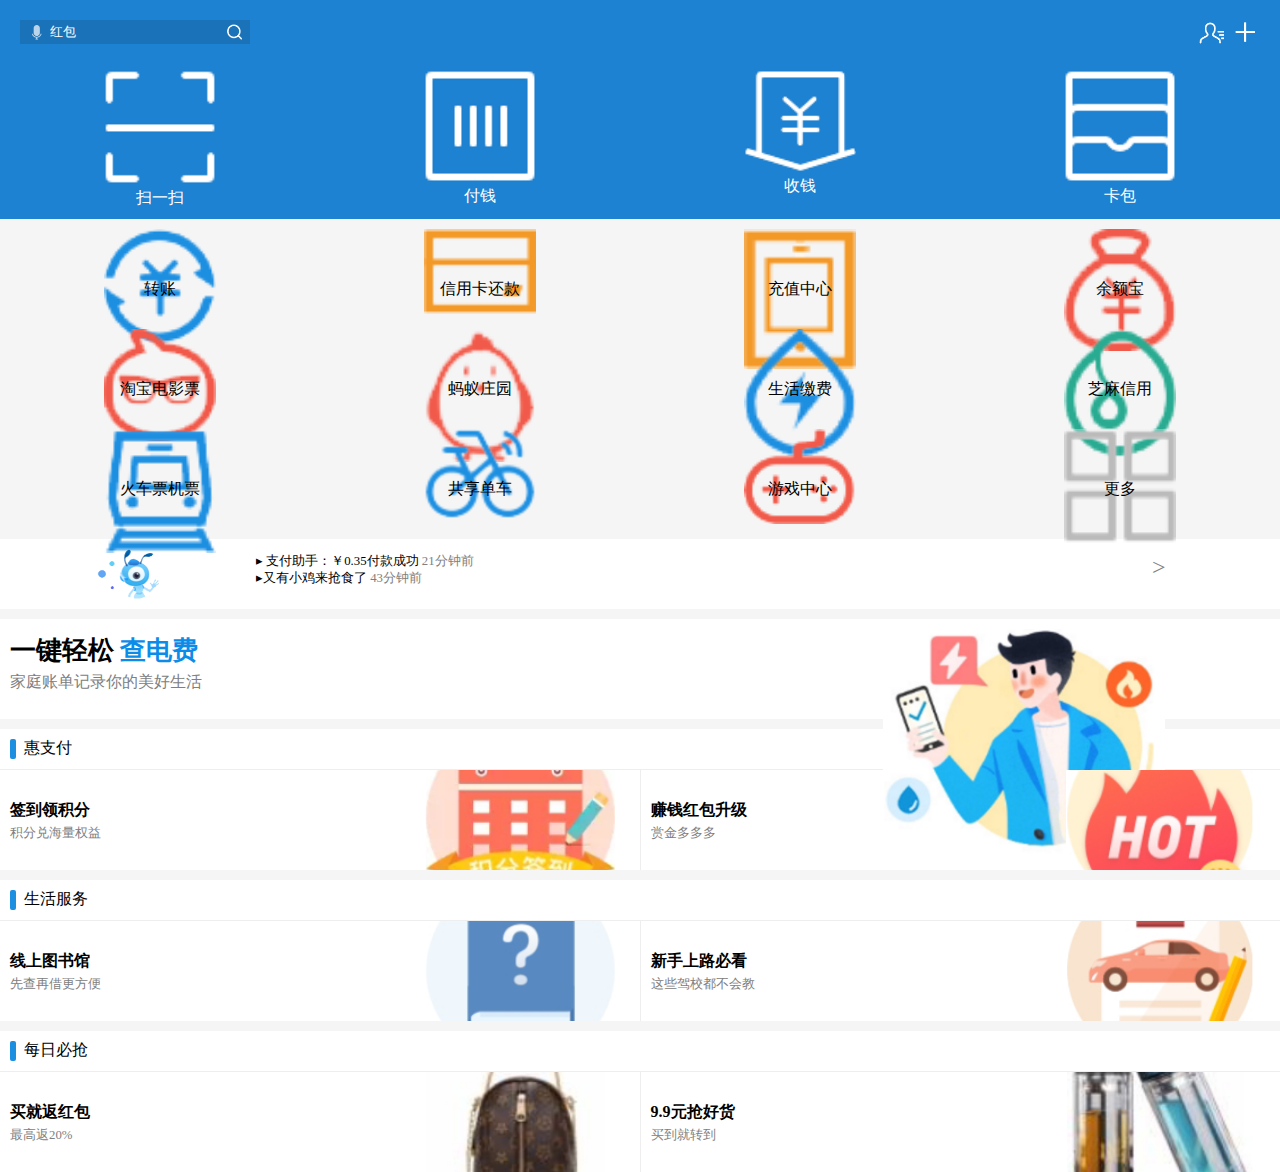
==== index.html @ 656d41e8 "更换新的样式和html结构（1）" ====
<!DOCTYPE html>
<html lang="en">

<head>
    <meta charset="UTF-8">
    <meta name="viewport" content="width=device-width, initial-scale=1.0">
    <meta http-equiv="X-UA-Compatible" content="ie=edge">
    <title>支付宝</title>
    <link rel="stylesheet" href="./css/search.css">
    <link rel="stylesheet" href="./css/mainPortal.css">
    <link rel="stylesheet" href="./css/subPortal.css">
    <link rel="stylesheet" href="./css/ad1.css">
    <link rel="stylesheet" href="./css/ad2.css">
    
    <link rel="stylesheet" href="./css/channelLifeService.css">
    <link rel="stylesheet" href="./css/channelDailyPay.css">

    <link rel="stylesheet" href="./css/discountChannel.css">
    
</head>

<body>
    <!-- 快速出疗效 5分钟-->
    <search>
        <input type="input" value="红包">
        <img src="./img/microphone.png" />
        <img src="./img/magnifier.png" />
        <img src="./img/plus.png" />
        <img src="./img/user.png" />
    </search>
    <!-- 快速出疗效 8分钟-->
    <ul id="mainPortal">
        <li><img src="./img/扫一扫.png"><br/>           扫一扫</li>
        <li><img src="./img/付钱.png"><br/>           付钱</li>
        <li><img src="./img/收钱.png"><br/>           收钱</li>
        <li><img src="./img/卡包.png"><br/>           卡包</li>
        
      
    </ul>
    <ul id="subPortal">
        <li>
            <div>
                <img src="./img/转账.png" alt="">
            </div>
            <div>转账</div>
        </li>
        <li>
            <div>
                <img src="./img/信用卡还款.png" alt="">
            </div>
            <div>信用卡还款</div>
        </li>
        <li>
            <div>
                <img src="./img/充值中心.png" alt="">
            </div>
            <div>充值中心</div>
        </li>
        <li>
            <div>
                <img src="./img/余额宝.png" alt="">
            </div>
            <div>余额宝</div>
        </li>

        <li>
            <div>
                <img src="./img/淘宝电影票.png" alt="">
            </div>
            <div>淘宝电影票</div>
        </li>
        <li>
            <div>
                <img src="./img/蚂蚁庄园.png" alt="">
            </div>
            <div>蚂蚁庄园</div>
        </li>
        <li>
            <div>
                <img src="./img/生活缴费.png" alt="">
            </div>
            <div>生活缴费</div>
        </li>
        <li>
            <div>
                <img src="./img/芝麻信用.png" alt="">
            </div>
            <div>芝麻信用</div>
        </li>

        <li>
            <div>
                <img src="./img/火车票机票.png" alt="">
            </div>
            <div>火车票机票</div>
        </li>
        <li>
            <div>
                <img src="./img/共享单车.png" alt="">
            </div>
            <div>共享单车</div>
        </li>
        <li>
            <div>
                <img src="./img/游戏中心.png" alt="">
            </div>
            <div>游戏中心</div>
        </li>
        <li>
            <div>
                <img src="./img/更多.png" alt="">
            </div>
            <div>更多</div>
        </li>
    </ul>

    <div id="ad1">
        <div>
            <img src="./img/blueAnt.png" alt="">
        </div>
        <div>
            <p>&rtrif; 支付助手：￥0.35付款成功
                <span>21分钟前</span>
            </p>
            <p>&rtrif;又有小鸡来抢食了
                <span>43分钟前</span>
            </p>
        </div>
        <div>
            >
        </div>
    </div>

    <div id="ad2">
        <div>
            <p>
                <span>一键轻松</span>
                <span>查电费</span>
            </p>
            <p>家庭账单记录你的美好生活</p>
        </div>
        <div>
            <img src="./img/boy.png" alt="">
        </div>
    </div>
    <div id="discount">
        <div>
            <span></span>
            <span>惠支付</span>
        </div>
        <div>
            <div>
                <p>签到领积分</p>
                <p>积分兑海量权益</p>
            </div>
            <div>
                <p>赚钱红包升级</p>
                <p>赏金多多多</p>
            </div>
        </div>
    </div>


    <div id="lifeServiceHeader">
        <span></span>
        <span>生活服务</span>
    </div>
    <div id="lifeServiceBody">
        <div>
            <p>线上图书馆</p>
            <p>先查再借更方便</p>
        </div>
        <div>
            <p>新手上路必看</p>
            <p>这些驾校都不会教</p>
        </div>
    </div>


 
    <div id="dailyPayHeader">
        <span></span>
        <span>每日必抢</span>
    </div>
    <div id="dailyPayBody">
        <div>
            <p>买就返红包</p>
            <p>最高返20%</p>
        </div>
        <div>
            <p>9.9元抢好货</p>
            <p>买到就转到</p>
        </div>
    </div>




</body>

</html>
<script>

</script>
---- css/search.css ----
/* step1 */
*{
    margin: 0;
    padding:0;
    list-style: none;
}
body{
    background: rgb(245, 245, 245);
}
search{
    background: rgb(30, 130, 210);
    height: 30px;
    display: block;
    padding: 20px 20px;
}
search >input{
    width: 200px;
    background: #1a72b9;
    outline: 0;
    border: 0;
    color: white;
    line-height: 24px;
    padding-left: 30px;
    background-repeat: no-repeat;
    background-size: 10%;
    background-position-y: 4px;
    background-position-x: 6px;
    float: left;
}

search >img{
    position: relative;
    float: left;
}

search >img:nth-child(2){
    left: -220px;
    top: 3px;
}
search >img:nth-child(3){
    left: -39px;
    top: 2px;
}
search >img:nth-child(4){
    float: right;
}
search >img:nth-child(5){
    float: right;
 margin-right: 5px;
}
---- css/mainPortal.css ----
/* step2 */

 
#mainPortal{
    background: rgb(30, 130, 210);
    display: flex;
    background: rgb(30, 130, 210);
    color: white;
    
}
#mainPortal img{
    width: 35%;
}
#mainPortal >li{
    margin-bottom: 10px;
    flex: 1;
    text-align: center;
    color: white;   
    margin-bottom: 10px;
}

#mainPortal >li >img{
    width: 35%;
}
---- css/subPortal.css ----
/* step3 */
#subPortal{
    display: flex;
    flex-flow: row wrap;
    margin-top: 10px;
}

#subPortal >li{
    height: 100px;
    width: 25%;
    display: inline-block;
    color: black;
  
}
#subPortal >li >div{
    text-align: center;
    height: 50px;
}

#subPortal >li >div >img{
    width: 35%;
}
---- css/ad1.css ----
/* step4 */
#ad1{
    height: 70px;
    display: flex;
    background: white;
    margin-top: 10px;
}

#ad1 img{
    height: 50px;
    margin-top: 10px;
}
#ad1 >div{
    height: 70px;
}

#ad1 >div:nth-child(1){
    text-align: center;
    flex: 20;
}
#ad1 >div:nth-child(2){
    flex: 70;
    font-size: .8rem;
    margin-top: 14px;
    
}
#ad1 >div:nth-child(3){
    flex: 10;
    margin-top: 15px;
    font-size: 1.5rem;
    color: gray;
}

#ad1 span{
    color: gray;
}
---- css/ad2.css ----
/* step5 */
#ad2{
    height: 100px;
    display: flex;
    background: white;
    margin-top: 10px;
}


#ad2 >div{
    height: 100px;
}

#ad2 >div:nth-child(1){
   
    flex: 60;
    font-size: .8rem;
    margin-top: 14px;
}

#ad2 >div:nth-child(1) >div{
    
}
#ad2 >div:nth-child(1) >p:nth-child(1){
    font-size: 1.6rem;
    font-weight: 900;
    margin-left: 10px;
}
#ad2 >div:nth-child(1) >p:nth-child(1) >span:nth-child(1){
    
}
#ad2 >div:nth-child(1) >p:nth-child(1) >span:nth-child(2){
    color: rgb(12,140,233);
}
#ad2 >div:nth-child(1) >p:nth-child(2){
    margin-left: 10px;
    font-size: 1rem;
    color: gray;
    margin-top: 4px;
}

#ad2 >div:nth-child(2){
    flex: 40;
    text-align: center;
}
#ad2 >div:nth-child(2) >img{
    width: 55%;
    margin-top: 10px;
}
---- css/channelLifeService.css ----
#lifeServiceHeader{
    margin-top: 10px;
    height: 40px;
    padding-left: 10px;
    background: white;
    display: flex;
    align-items:center;/*垂直居中*/
    border-bottom: 1px solid #eeeeee;
}

#lifeServiceHeader >span:nth-child(1){
     
    border-left: 6px solid  rgb(29, 143, 225);
    height: 20px;
    margin-right: 8px;
    border-radius: 2px;
}   
#lifeServiceHeader >span:nth-child(2){
    font-size: 1rem;
}

#lifeServiceBody{
    display: flex;
    height: 100px;
    background-color: white;
}
#lifeServiceBody >div:nth-child(1){
    
    flex: 1;
    background-image: url("../img/question.png");
    background-repeat: no-repeat;
    background-size: 30%;
    background-position: 95% 50%;    
    padding-left: 10px;
    padding-top: 30px;
    border-right: 1px solid #eeeeee;
}
#lifeServiceBody >div:nth-child(1) >p:nth-child(1){
    font-weight: bold
}

#lifeServiceBody >div:nth-child(1) >p:nth-child(2){
    font-size:0.8rem;
    margin-top: 4px;
    color: gray;
}

#lifeServiceBody >div:nth-child(2){
    flex: 1;
    padding-left: 10px;
    background-image: url("../img/marker.png");
    background-repeat: no-repeat;
    background-size: 30%;
    background-position: 95% 50%;    
    padding-left: 10px;
    padding-top: 30px;
}

#lifeServiceBody >div:nth-child(2) >p:nth-child(1){
    font-weight: bold
}
#lifeServiceBody >div:nth-child(2) >p:nth-child(2){
    font-size:0.8rem;
    margin-top: 4px;
    color:grey;
}
---- css/channelDailyPay.css ----
#dailyPayHeader{
    margin-top: 10px;
    height: 40px;
    padding-left: 10px;
    background: white;
    display: flex;
    align-items:center;/*垂直居中*/
    border-bottom: 1px solid #eeeeee;
}

#dailyPayHeader >span:nth-child(1){
     
    border-left: 6px solid  rgb(29, 143, 225);
    height: 20px;
    margin-right: 8px;
    border-radius: 2px;
}   
#dailyPayHeader >span:nth-child(2){
    font-size: 1rem;
}

#dailyPayBody{
    display: flex;
    height: 100px;
    background-color: white;
}
#dailyPayBody >div:nth-child(1){
    
    flex: 1;
    background-image: url("../img/bag.png");
    background-repeat: no-repeat;
    background-size: 30%;
    background-position: 95% 50%;    
    padding-left: 10px;
    padding-top: 30px;
    border-right: 1px solid #eeeeee;
}
#dailyPayBody >div:nth-child(1) >p:nth-child(1){
    font-weight: bold
}

#dailyPayBody >div:nth-child(1) >p:nth-child(2){
    font-size:0.8rem;
    margin-top: 4px;
    color: gray;
}

#dailyPayBody >div:nth-child(2){
    flex: 1;
    padding-left: 10px;
    background-image: url("../img/cup.png");
    background-repeat: no-repeat;
    background-size: 30%;
    background-position: 95% 50%;    
    padding-left: 10px;
    padding-top: 30px;
}

#dailyPayBody >div:nth-child(2) >p:nth-child(1){
    font-weight: bold
}
#dailyPayBody >div:nth-child(2) >p:nth-child(2){
    font-size:0.8rem;
    margin-top: 4px;
    color:grey;
}
---- css/discountChannel.css ----
#discount{

}
#discount >div:nth-child(1){
    margin-top: 10px;
    height: 40px;
    padding-left: 10px;
    background: white;
    display: flex;
    align-items:center;/*垂直居中*/
    border-bottom: 1px solid #eeeeee;
}
#discount >div:nth-child(1) >span:nth-child(1){
     
    border-left: 6px solid  rgb(29, 143, 225);
    height: 20px;
    margin-right: 8px;
    border-radius: 2px;
}   
#discount >div:nth-child(1) >span:nth-child(2){
    font-size: 1rem;
}

#discount >div:nth-child(2){
    
}



 



#discount >div:nth-child(2){
    display: flex;
    height: 100px;
    background-color: white;
}
#discount >div:nth-child(2) >div:nth-child(1){
    
    flex: 1;
    background-image: url("../img/score.png");
    background-repeat: no-repeat;
    background-size: 30%;
    background-position: 95% 50%;    
    padding-left: 10px;
    padding-top: 30px;
    border-right: 1px solid #eeeeee;
}
#discount >div:nth-child(2) >div:nth-child(1) >p:nth-child(1){
    font-weight: bold
}

#discount >div:nth-child(2) >div:nth-child(1) >p:nth-child(2){
    font-size:0.8rem;
    margin-top: 4px;
    color: gray;
}

#discount >div:nth-child(2) >div:nth-child(2){
    flex: 1;
    padding-left: 10px;
    background-image: url("../img/hot.png");
    background-repeat: no-repeat;
    background-size: 30%;
    background-position: 95% 50%;    
    padding-left: 10px;
    padding-top: 30px;
}

#discount >div:nth-child(2) >div:nth-child(2) >p:nth-child(1){
    font-weight: bold
}
#discount >div:nth-child(2) >div:nth-child(2) >p:nth-child(2){
    font-size:0.8rem;
    margin-top: 4px;
    color:grey;
}
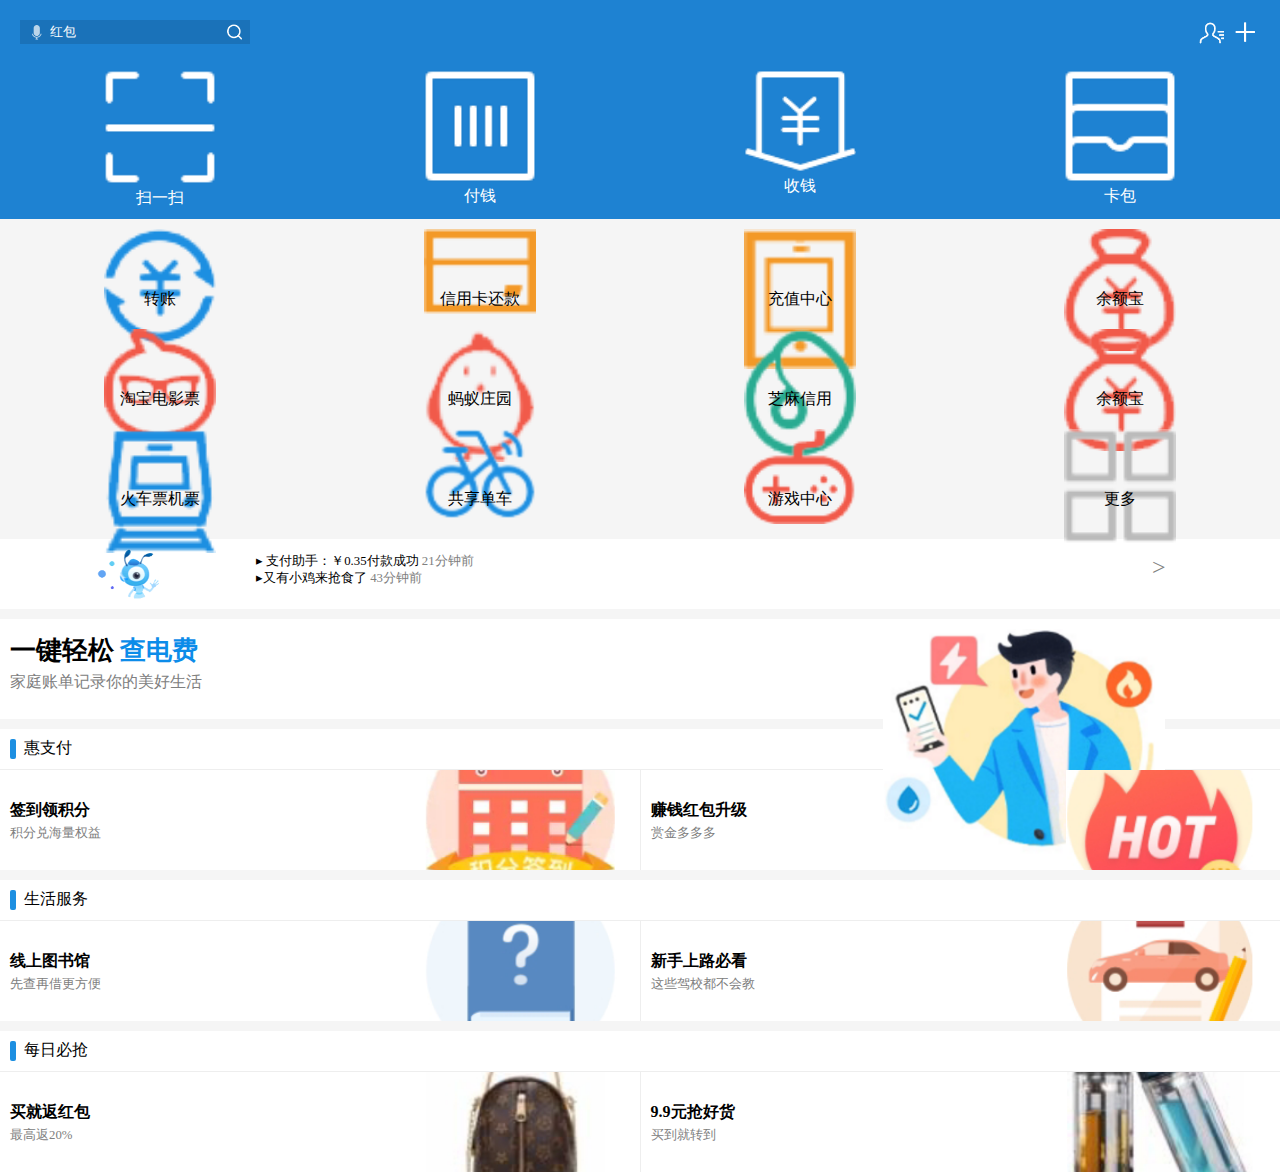
==== commit 14481573: "ul li serials to dl elements." ====
--- a/index.html
+++ b/index.html
@@ -6,117 +6,94 @@
     <meta name="viewport" content="width=device-width, initial-scale=1.0">
     <meta http-equiv="X-UA-Compatible" content="ie=edge">
     <title>支付宝</title>
+      <!-- <link rel="stylesheet" href="./css/layout.css"> -->
     <link rel="stylesheet" href="./css/search.css">
     <link rel="stylesheet" href="./css/mainPortal.css">
     <link rel="stylesheet" href="./css/subPortal.css">
     <link rel="stylesheet" href="./css/ad1.css">
     <link rel="stylesheet" href="./css/ad2.css">
-    
-    <link rel="stylesheet" href="./css/channelLifeService.css">
-    <link rel="stylesheet" href="./css/channelDailyPay.css">
 
-    <link rel="stylesheet" href="./css/discountChannel.css">
-    
+    <link rel="stylesheet" href="./css/discount.css">
+    <link rel="stylesheet" href="./css/lifeService.css">
+    <link rel="stylesheet" href="./css/dailyPay.css">
+
 </head>
 
 <body>
     <!-- 快速出疗效 5分钟-->
-    <search>
-        <input type="input" value="红包">
-        <img src="./img/microphone.png" />
-        <img src="./img/magnifier.png" />
-        <img src="./img/plus.png" />
-        <img src="./img/user.png" />
-    </search>
+    <div id="search">
+        <input type="input" placeholder="红包">
+        <img src="./img/microphone.png">
+        <img src="./img/magnifier.png">
+        <img src="./img/plus.png">
+        <img src="./img/user.png">
+    </div>
     <!-- 快速出疗效 8分钟-->
-    <ul id="mainPortal">
-        <li><img src="./img/扫一扫.png"><br/>           扫一扫</li>
-        <li><img src="./img/付钱.png"><br/>           付钱</li>
-        <li><img src="./img/收钱.png"><br/>           收钱</li>
-        <li><img src="./img/卡包.png"><br/>           卡包</li>
-        
-      
-    </ul>
-    <ul id="subPortal">
-        <li>
-            <div>
-                <img src="./img/转账.png" alt="">
-            </div>
-            <div>转账</div>
-        </li>
-        <li>
-            <div>
-                <img src="./img/信用卡还款.png" alt="">
-            </div>
-            <div>信用卡还款</div>
-        </li>
-        <li>
-            <div>
-                <img src="./img/充值中心.png" alt="">
-            </div>
-            <div>充值中心</div>
-        </li>
-        <li>
-            <div>
-                <img src="./img/余额宝.png" alt="">
-            </div>
-            <div>余额宝</div>
-        </li>
+    <div id="mainPortal">
+        <li><img src="./img/扫一扫.png"><br/> 扫一扫</li>
+        <li><img src="./img/付钱.png"><br/> 付钱</li>
+        <li><img src="./img/收钱.png"><br/> 收钱</li>
+        <li><img src="./img/卡包.png"><br/> 卡包</li>
+    </div>
+    <div id="subPortal">
+        <dl>
+            <dt><img src="./img/转账.png"></dt>
+            <dd>转账</dd>
+        </dl>
+        <dl>
+            <dt><img src="./img/信用卡还款.png"></dt>
+            <dd>信用卡还款</dd>
+        </dl>
+        <dl>
+            <dt><img src="./img/充值中心.png"></dt>
+            <dd>充值中心</dd>
+            </dl>
+        <dl>
+            <dt><img src="./img/余额宝.png"></dt>
+            <dd>余额宝</dd>
+        </dl>
 
-        <li>
-            <div>
-                <img src="./img/淘宝电影票.png" alt="">
-            </div>
-            <div>淘宝电影票</div>
-        </li>
-        <li>
-            <div>
-                <img src="./img/蚂蚁庄园.png" alt="">
-            </div>
-            <div>蚂蚁庄园</div>
-        </li>
-        <li>
-            <div>
-                <img src="./img/生活缴费.png" alt="">
-            </div>
-            <div>生活缴费</div>
-        </li>
-        <li>
-            <div>
-                <img src="./img/芝麻信用.png" alt="">
-            </div>
-            <div>芝麻信用</div>
-        </li>
 
-        <li>
-            <div>
-                <img src="./img/火车票机票.png" alt="">
-            </div>
-            <div>火车票机票</div>
-        </li>
-        <li>
-            <div>
-                <img src="./img/共享单车.png" alt="">
-            </div>
-            <div>共享单车</div>
-        </li>
-        <li>
-            <div>
-                <img src="./img/游戏中心.png" alt="">
-            </div>
-            <div>游戏中心</div>
-        </li>
-        <li>
-            <div>
-                <img src="./img/更多.png" alt="">
-            </div>
-            <div>更多</div>
-        </li>
-    </ul>
+        <dl>
+                <dt><img src="./img/淘宝电影票.png"></dt>
+                <dd>淘宝电影票</dd>
+            </dl>
+            <dl>
+                <dt><img src="./img/蚂蚁庄园.png"></dt>
+                <dd>蚂蚁庄园</dd>
+            </dl>
+            <dl>
+                <dt><img src="./img/芝麻信用.png"></dt>
+                <dd>芝麻信用</dd>
+                </dl>
+            <dl>
+                <dt><img src="./img/余额宝.png"></dt>
+                <dd>余额宝</dd>
+            </dl>
+
+
+
+            <dl>
+                    <dt><img src="./img/火车票机票.png"></dt>
+                    <dd>火车票机票</dd>
+                </dl>
+                <dl>
+                    <dt><img src="./img/共享单车.png"></dt>
+                    <dd>共享单车</dd>
+                </dl>
+                <dl>
+                    <dt><img src="./img/游戏中心.png"></dt>
+                    <dd>游戏中心</dd>
+                    </dl>
+                <dl>
+                    <dt><img src="./img/更多.png"></dt>
+                    <dd>更多</dd>
+                </dl>
+    </div>
 
     <div id="ad1">
         <div>
-            <img src="./img/blueAnt.png" alt="">
+            <img src="./img/blueAnt.png">
         </div>
         <div>
             <p>&rtrif; 支付助手：￥0.35付款成功
@@ -143,6 +120,7 @@
             <img src="./img/boy.png" alt="">
         </div>
     </div>
+
     <div id="discount">
         <div>
             <span></span>
@@ -159,42 +137,39 @@
             </div>
         </div>
     </div>
-
-
-    <div id="lifeServiceHeader">
-        <span></span>
-        <span>生活服务</span>
-    </div>
-    <div id="lifeServiceBody">
+    <div id="lifeService">
         <div>
-            <p>线上图书馆</p>
-            <p>先查再借更方便</p>
+            <span></span>
+            <span>生活服务</span>
         </div>
         <div>
-            <p>新手上路必看</p>
-            <p>这些驾校都不会教</p>
+            <div>
+                <p>线上图书馆</p>
+                <p>先查再借更方便</p>
+            </div>
+            <div>
+                <p>新手上路必看</p>
+                <p>这些驾校都不会教</p>
+            </div>
         </div>
     </div>
 
-
- 
-    <div id="dailyPayHeader">
-        <span></span>
-        <span>每日必抢</span>
-    </div>
-    <div id="dailyPayBody">
+    <div id="dailyPay">
         <div>
-            <p>买就返红包</p>
-            <p>最高返20%</p>
+            <span></span>
+            <span>每日必抢</span>
         </div>
         <div>
-            <p>9.9元抢好货</p>
-            <p>买到就转到</p>
+            <div>
+                <p>买就返红包</p>
+                <p>最高返20%</p>
+            </div>
+            <div>
+                <p>9.9元抢好货</p>
+                <p>买到就转到</p>
+            </div>
         </div>
     </div>
-
-
-
 
 </body>
 
--- a/css/layout.css
+++ b/css/layout.css
@@ -0,0 +1,25 @@
+#search{
+    background: rgb(247, 184, 142) !important;
+}
+#mainPortal{
+    background: rgb(156, 117, 89) !important;
+}
+#subPortal{
+    background: rgb(196, 221, 126) !important;
+}
+#ad1{
+    background: rgb(210, 235, 73) !important;
+}
+#ad2{
+    background: rgb(102, 236, 61) !important;
+}
+
+#discount div{
+    background: rgb(61, 236, 143) !important;
+}
+#lifeService div{
+    background: rgb(61, 189, 236) !important;
+}
+#dailyPay div{
+    background: rgb(163, 61, 236) !important;
+}
--- a/css/search.css
+++ b/css/search.css
@@ -7,13 +7,13 @@
 body{
     background: rgb(245, 245, 245);
 }
-search{
+#search{
     background: rgb(30, 130, 210);
     height: 30px;
     display: block;
     padding: 20px 20px;
 }
-search >input{
+#search >input{
     width: 200px;
     background: #1a72b9;
     outline: 0;
@@ -27,24 +27,27 @@
     background-position-x: 6px;
     float: left;
 }
+#search >::-webkit-input-placeholder{
+    color: white;
+}
 
-search >img{
+#search >img{
     position: relative;
     float: left;
 }
 
-search >img:nth-child(2){
+#search >img:nth-child(2){
     left: -220px;
     top: 3px;
 }
-search >img:nth-child(3){
+#search >img:nth-child(3){
     left: -39px;
     top: 2px;
 }
-search >img:nth-child(4){
+#search >img:nth-child(4){
     float: right;
 }
-search >img:nth-child(5){
+#search >img:nth-child(5){
     float: right;
  margin-right: 5px;
 }--- a/css/subPortal.css
+++ b/css/subPortal.css
@@ -5,18 +5,24 @@
     margin-top: 10px;
 }
 
-#subPortal >li{
+#subPortal >dl{
+    text-align: center;
     height: 100px;
     width: 25%;
     display: inline-block;
     color: black;
   
 }
-#subPortal >li >div{
+#subPortal >dl >dd{
     text-align: center;
     height: 50px;
+    
 }
-
-#subPortal >li >div >img{
+#subPortal >dl >dt{
+    height: 60px;
+  
+}
+#subPortal >dl >dt >img{
     width: 35%;
+  
 }--- a/css/discount.css
+++ b/css/discount.css
@@ -0,0 +1,78 @@
+#discount{
+
+}
+#discount >div:nth-child(1){
+    margin-top: 10px;
+    height: 40px;
+    padding-left: 10px;
+    background: white;
+    display: flex;
+    align-items:center;/*垂直居中*/
+    border-bottom: 1px solid #eeeeee;
+}
+#discount >div:nth-child(1) >span:nth-child(1){
+     
+    border-left: 6px solid  rgb(29, 143, 225);
+    height: 20px;
+    margin-right: 8px;
+    border-radius: 2px;
+}   
+#discount >div:nth-child(1) >span:nth-child(2){
+    font-size: 1rem;
+}
+
+#discount >div:nth-child(2){
+    
+}
+
+
+
+ 
+
+
+
+#discount >div:nth-child(2){
+    display: flex;
+    height: 100px;
+    background-color: white;
+}
+#discount >div:nth-child(2) >div:nth-child(1){
+    
+    flex: 1;
+    background-image: url("../img/score.png");
+    background-repeat: no-repeat;
+    background-size: 30%;
+    background-position: 95% 50%;    
+    padding-left: 10px;
+    padding-top: 30px;
+    border-right: 1px solid #eeeeee;
+}
+#discount >div:nth-child(2) >div:nth-child(1) >p:nth-child(1){
+    font-weight: bold
+}
+
+#discount >div:nth-child(2) >div:nth-child(1) >p:nth-child(2){
+    font-size:0.8rem;
+    margin-top: 4px;
+    color: gray;
+}
+
+#discount >div:nth-child(2) >div:nth-child(2){
+    flex: 1;
+    padding-left: 10px;
+    background-image: url("../img/hot.png");
+    background-repeat: no-repeat;
+    background-size: 30%;
+    background-position: 95% 50%;    
+    padding-left: 10px;
+    padding-top: 30px;
+}
+
+#discount >div:nth-child(2) >div:nth-child(2) >p:nth-child(1){
+    font-weight: bold
+}
+#discount >div:nth-child(2) >div:nth-child(2) >p:nth-child(2){
+    font-size:0.8rem;
+    margin-top: 4px;
+    color:grey;
+}
--- a/css/lifeService.css
+++ b/css/lifeService.css
@@ -0,0 +1,66 @@
+#lifeService>div:nth-child(1){
+    margin-top: 10px;
+    height: 40px;
+    padding-left: 10px;
+    background: white;
+    display: flex;
+    align-items:center;/*垂直居中*/
+    border-bottom: 1px solid #eeeeee;
+}
+
+#lifeService>div:nth-child(1) >span:nth-child(1){
+     
+    border-left: 6px solid  rgb(29, 143, 225);
+    height: 20px;
+    margin-right: 8px;
+    border-radius: 2px;
+}   
+#lifeService>div:nth-child(1) >span:nth-child(2){
+    font-size: 1rem;
+}
+
+#lifeService>div:nth-child(2){
+    display: flex;
+    height: 100px;
+    background-color: white;
+}
+#lifeService>div:nth-child(2) >div:nth-child(1){
+    
+    flex: 1;
+    background-image: url("../img/question.png");
+    background-repeat: no-repeat;
+    background-size: 30%;
+    background-position: 95% 50%;    
+    padding-left: 10px;
+    padding-top: 30px;
+    border-right: 1px solid #eeeeee;
+}
+#lifeService>div:nth-child(2) >div:nth-child(1) >p:nth-child(1){
+    font-weight: bold
+}
+
+#lifeService>div:nth-child(2) >div:nth-child(1) >p:nth-child(2){
+    font-size:0.8rem;
+    margin-top: 4px;
+    color: gray;
+}
+
+#lifeService>div:nth-child(2) >div:nth-child(2){
+    flex: 1;
+    padding-left: 10px;
+    background-image: url("../img/marker.png");
+    background-repeat: no-repeat;
+    background-size: 30%;
+    background-position: 95% 50%;    
+    padding-left: 10px;
+    padding-top: 30px;
+}
+
+#lifeService>div:nth-child(2) >div:nth-child(2) >p:nth-child(1){
+    font-weight: bold
+}
+#lifeService>div:nth-child(2) >div:nth-child(2) >p:nth-child(2){
+    font-size:0.8rem;
+    margin-top: 4px;
+    color:grey;
+}
--- a/css/dailyPay.css
+++ b/css/dailyPay.css
@@ -0,0 +1,66 @@
+#dailyPay >div:nth-child(1){
+    margin-top: 10px;
+    height: 40px;
+    padding-left: 10px;
+    background: white;
+    display: flex;
+    align-items:center;/*垂直居中*/
+    border-bottom: 1px solid #eeeeee;
+}
+
+#dailyPay >div:nth-child(1) >span:nth-child(1){
+     
+    border-left: 6px solid  rgb(29, 143, 225);
+    height: 20px;
+    margin-right: 8px;
+    border-radius: 2px;
+}   
+#dailyPay >div:nth-child(1) >span:nth-child(2){
+    font-size: 1rem;
+}
+
+#dailyPay >div:nth-child(2){
+    display: flex;
+    height: 100px;
+    background-color: white;
+}
+#dailyPay >div:nth-child(2) >div:nth-child(1){
+    
+    flex: 1;
+    background-image: url("../img/bag.png");
+    background-repeat: no-repeat;
+    background-size: 30%;
+    background-position: 95% 50%;    
+    padding-left: 10px;
+    padding-top: 30px;
+    border-right: 1px solid #eeeeee;
+}
+#dailyPay >div:nth-child(2) >div:nth-child(1) >p:nth-child(1){
+    font-weight: bold
+}
+
+#dailyPay >div:nth-child(2) >div:nth-child(1) >p:nth-child(2){
+    font-size:0.8rem;
+    margin-top: 4px;
+    color: gray;
+}
+
+#dailyPay >div:nth-child(2) >div:nth-child(2){
+    flex: 1;
+    padding-left: 10px;
+    background-image: url("../img/cup.png");
+    background-repeat: no-repeat;
+    background-size: 30%;
+    background-position: 95% 50%;    
+    padding-left: 10px;
+    padding-top: 30px;
+}
+
+#dailyPay >div:nth-child(2) >div:nth-child(2) >p:nth-child(1){
+    font-weight: bold
+}
+#dailyPay >div:nth-child(2) >div:nth-child(2) >p:nth-child(2){
+    font-size:0.8rem;
+    margin-top: 4px;
+    color:grey;
+}
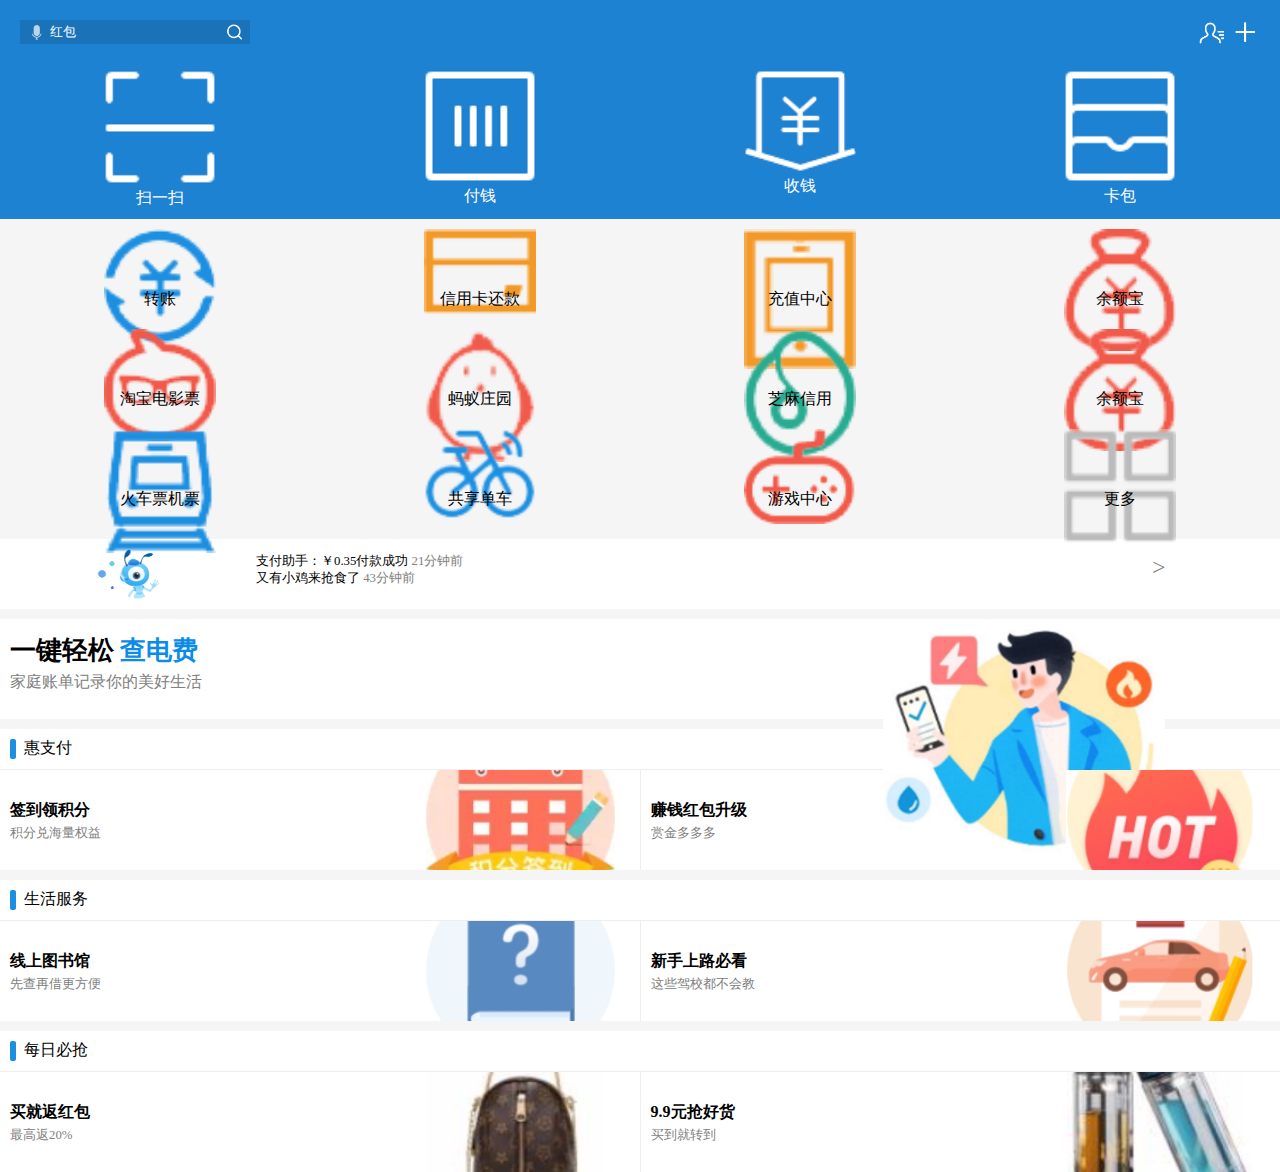
==== commit cc1a81c6: "删除多余图片" ====
--- a/index.html
+++ b/index.html
@@ -5,22 +5,12 @@
     <meta charset="UTF-8">
     <meta name="viewport" content="width=device-width, initial-scale=1.0">
     <meta http-equiv="X-UA-Compatible" content="ie=edge">
+    <script src="./js/index.js"></script>
     <title>支付宝</title>
-      <!-- <link rel="stylesheet" href="./css/layout.css"> -->
-    <link rel="stylesheet" href="./css/search.css">
-    <link rel="stylesheet" href="./css/mainPortal.css">
-    <link rel="stylesheet" href="./css/subPortal.css">
-    <link rel="stylesheet" href="./css/ad1.css">
-    <link rel="stylesheet" href="./css/ad2.css">
-
-    <link rel="stylesheet" href="./css/discount.css">
-    <link rel="stylesheet" href="./css/lifeService.css">
-    <link rel="stylesheet" href="./css/dailyPay.css">
-
 </head>
 
 <body>
-    <!-- 快速出疗效 5分钟-->
+    <!-- explanation will take about 3 mins and given 2min for practice -->
     <div id="search">
         <input type="input" placeholder="红包">
         <img src="./img/microphone.png">
@@ -28,7 +18,7 @@
         <img src="./img/plus.png">
         <img src="./img/user.png">
     </div>
-    <!-- 快速出疗效 8分钟-->
+    <!-- take 5min-->
     <div id="mainPortal">
         <li><img src="./img/扫一扫.png"><br/> 扫一扫</li>
         <li><img src="./img/付钱.png"><br/> 付钱</li>
@@ -96,10 +86,10 @@
             <img src="./img/blueAnt.png">
         </div>
         <div>
-            <p>&rtrif; 支付助手：￥0.35付款成功
+            <p>支付助手：￥0.35付款成功
                 <span>21分钟前</span>
             </p>
-            <p>&rtrif;又有小鸡来抢食了
+            <p>又有小鸡来抢食了
                 <span>43分钟前</span>
             </p>
         </div>
